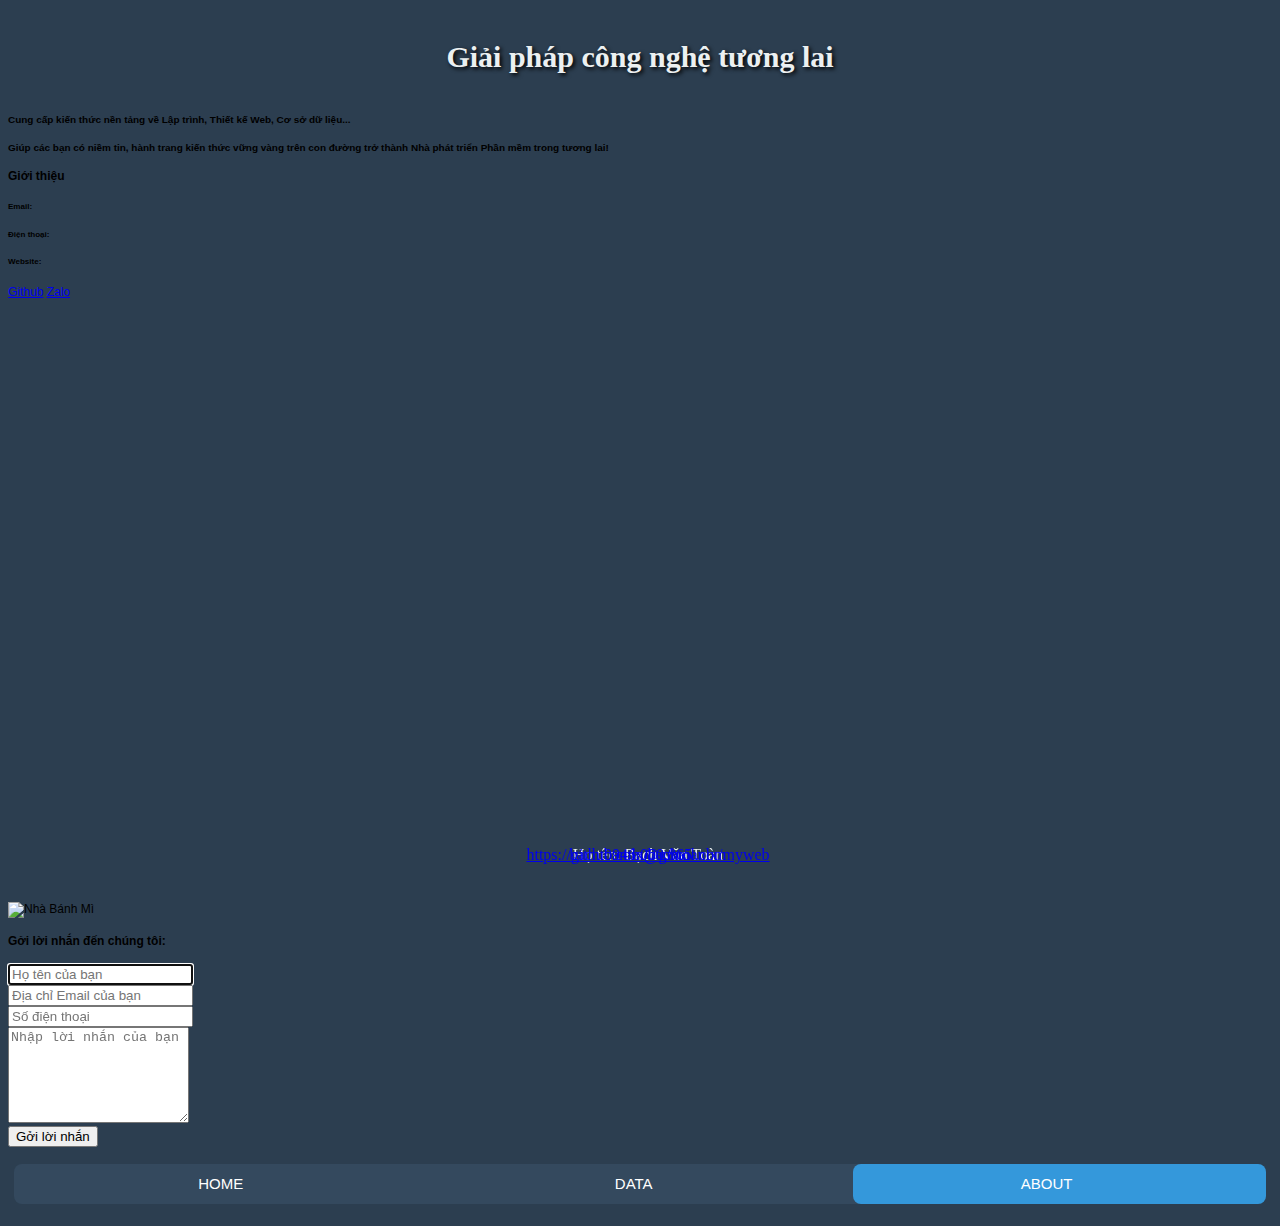
==== about.html @ 249a5a6c "Add files via upload" ====
<!DOCTYPE html>
<html lang="vi" data-textdirection="ltr">
    <head>
        <meta charset="utf-8">
        <meta http-equiv="X-UA-Compatible" content="IE=edge">
        <meta name="viewport" content="width=device-width,initial-scale=1.0">
        <meta name="csrf-token" content="kwmuQE68xBm6Fzkx8DqnMjbunWIjun6DezceYT68">

        <title>Liên hệ </title>                    
        <link rel="stylesheet" href="https://nentang.vn/app/css/bootstrap.css?id=c9acc4101727d689dd4b">
        <link rel="stylesheet" href="menu.css">        
<script>
let app = window.app || {};
</script>
        
<!-- BEGIN: Content-->
<div class="app-content content ">
    <div class="content-overlay"></div>
    <div class="header-navbar-shadow"></div> 
              <div class="content-body">                                 
                  <div id="contact-page" class="container">       

  <div class="row">
    <div class="col">
      <h1 class="text-center">Giải pháp công nghệ tương lai</h1>
      <h5 class="text-center">Cung cấp kiến thức nền tảng về Lập trình, Thiết kế Web, Cơ sở dữ liệu...</h5>
      <h5 class="text-center">Giúp các bạn có niềm tin, hành trang kiến thức vững vàng trên con đường trở thành Nhà phát triển Phần mềm trong tương lai!</h5>
    </div>
  </div>

  <div class="row">
    <div class="col col-12 col-sm-12 col-md-3 col-lg-3">
      <div class="card">
    <div class="card-header">
    <h4>Giới thiệu</h4>
    </div>

    <div class="card-body">
    <p>Họ tên: Bạch Văn Toàn</p>
    <div class="mt-1">
        <h6 class="mb-0">Email:</h6>
        <p>
            <a href="mailto:bachtoan.lx@gmail.com">bachtoan.lx@gmail.com</a><br />
        </p>
    </div>

    <div class="mt-1">
        <h6 class="mb-0">Điện thoại:</h6>
        <p>
            <a href="tel:0946000865">0946.000.865</a><br />
        </p>
    </div>
    <div class="mt-1">
        <h6 class="mb-0">Website:</h6>
        <p><a href="https://github.com/bachtoanlx/myweb">https://github.com/bachtoanlx/myweb</a></p>
    </div>
    <div class="mt-1"> 
        <a href="https://github.com/bachtoanlx" class="btn btn-sm btn-icon btn-primary p-25"><i class="feather icon-github"></i> Github</a>
        <a href="https://zalo.me/0946000865" class="btn btn-sm btn-icon btn-primary p-25"><i class="feather icon-zalo"></i> Zalo</a>
    </div>
    </div>
</div>

<iframe src="https://www.google.com/maps/embed?pb=!1m18!1m12!1m3!1d11102.003218111298!2d105.48061725918508!3d10.329807953325497!2m3!1f0!2f0!3f0!3m2!1i1024!2i768!4f13.1!3m3!1m2!1s0x310a7349424279e9%3A0x89fe651f8ec11012!2zTmjDoCBCw6FuaCBNw6w!5e0!3m2!1svi!2s!4v1714804647365!5m2!1svi!2s"
  width="100%" height="600" frameborder="0" style="border:0" allowfullscreen></iframe>    </div>
    <div class="col col-12 col-sm-12 col-md-9 col-lg-9">
      <div class="row">
        <div class="col">
          <div class="cover-container">
            <img class="img-fluid bg-cover rounded-0 w-100" src="https://github.com/bachtoanlx/myweb/assets/167489931/55866bf2-38a4-4b3d-9fef-c073133ccaa8" alt="Nhà Bánh Mì">         
          </div>
        </div>
      </div>

      <section class="multiple-validation">
        <div class="row">
          <div class="col-md-12">
            <div class="card">
              <div class="card-header">
                <h4 class="card-title">Gởi lời nhắn đến chúng tôi:</h4>
              </div>
              <div class="card-content">
                <div class="card-body">
                  <form class="form-horizontal" method="post" action="https://nentang.vn/app/lien-he/send" novalidate>
                    <input type="hidden" name="_token" value="kwmuQE68xBm6Fzkx8DqnMjbunWIjun6DezceYT68">
                    <div class="row">
                      <div class="col-sm-12">
                        <div class="form-group">
                          <div class="controls">
                            <input type="text" name="name" class="form-control" placeholder="Họ tên của bạn" required
                              data-validation-required-message="Vui lòng nhập Họ tên" autofocus="autofocus">
                          </div>
                        </div>
                      </div>
                      <div class="col-sm-6">
                        <div class="form-group">
                          <div class="controls">
                            <input type="email" name="email" class="form-control" placeholder="Địa chỉ Email của bạn" required
                              data-validation-required-message="Vui lòng nhập Địa chỉ Email">
                          </div>
                        </div>
                      </div>
                      <div class="col-sm-6">
                        <div class="form-group">
                          <div class="controls">
                            <input type="text" name="phone" class="form-control" placeholder="Số điện thoại" required
                              data-validation-required-message="Vui lòng để lại số điện thoại để chúng tôi tiện liên hệ">
                          </div>
                        </div>
                      </div>
                      <div class="col-sm-12">
                        <div class="form-group">
                          <div class="controls">
                            <textarea name="message" class="form-control" placeholder="Nhập lời nhắn của bạn" rows="6" required data-validation-required-message="Vui lòng nhập lời nhắn của bạn. Sau khi nhận được thông tin, chúng tôi sẽ liên hệ lại bạn trong thời gian sớm nhất."></textarea>
                          </div>
                        </div>
                      </div>
                    </div>
                    <button type="submit" class="btn btn-primary">Gởi lời nhắn </button>
                  </form>
                </div>
              </div>
            </div>
          </div>
        </div>
      </section>
    </div>
  </div>

  <div id="menu">
    <!-- Nội dung của phần bạn muốn áp dụng CSS --> 
    <!-- thanh menu -->
       <nav>
        <a href="https://bachtoanlx.github.io/myweb/index.html">Home</a>
        <a href="https://bachtoanlx.github.io/myweb/datatable.html">Data</a>
        <a href="https://bachtoanlx.github.io/myweb/about.html">About</a>
        <div class="animation start-About"></div>
    </nav> 
    </div> 
    <br> 

</div>
</div>
</div>
</div> 
        <!-- End: Content-->
</body>
</html>
---- menu.css ----
nav {
	margin: 17px auto 0;
	position: relative;
	width: 99%;
	height: 40px;
	background-color: #34495e;
	border-radius: 8px;
	font-size: 0;
}
nav a {
	line-height: 40px;
	height: 100%;
	font-size: 15px;
	display: inline-block;
	position: relative;
	z-index: 1;
	text-decoration: none;
	text-transform: uppercase;
	text-align: center;
	color: white;
	cursor: pointer;
}
nav .animation {
	position: absolute;
	height: 100%;
	top: 0;
	z-index: 0;
	transition: all .5s ease 0s;
	border-radius: 8px;
}
a:nth-child(1) {
	width: 33%;
}
a:nth-child(2) {
	width: 33%;
}
a:nth-child(3) {
	width: 33%;
}

nav .start-home, a:nth-child(1):hover~.animation {
	width: 33%;
	left: 0%;
	background-color: #1abc9c;
}
nav .start-Data, a:nth-child(2):hover~.animation {
	width: 33%;
	left: 33%;
	background-color: #e74c3c;
}
nav .start-About, a:nth-child(3):hover~.animation {
	width: 33%;
	left: 67%;
	background-color: #3498db;
}


body {
	font-size: 12px;
	font-family: sans-serif;
	background: #2c3e50;
}
h1 {
	text-align: center;
	margin: 40px 0 40px;
	text-align: center;
	font-size: 30px;
	color: #ecf0f1;
	text-shadow: 2px 2px 4px #000000;
	font-family: 'Cherry Swash', cursive;
}

p {
    position: absolute;
    bottom: 20px;
    width: 100%;
    text-align: center;
    color: #ecf0f1;
    font-family: 'Cherry Swash',cursive;
    font-size: 16px;
}

span {
    color: #2BD6B4;
}
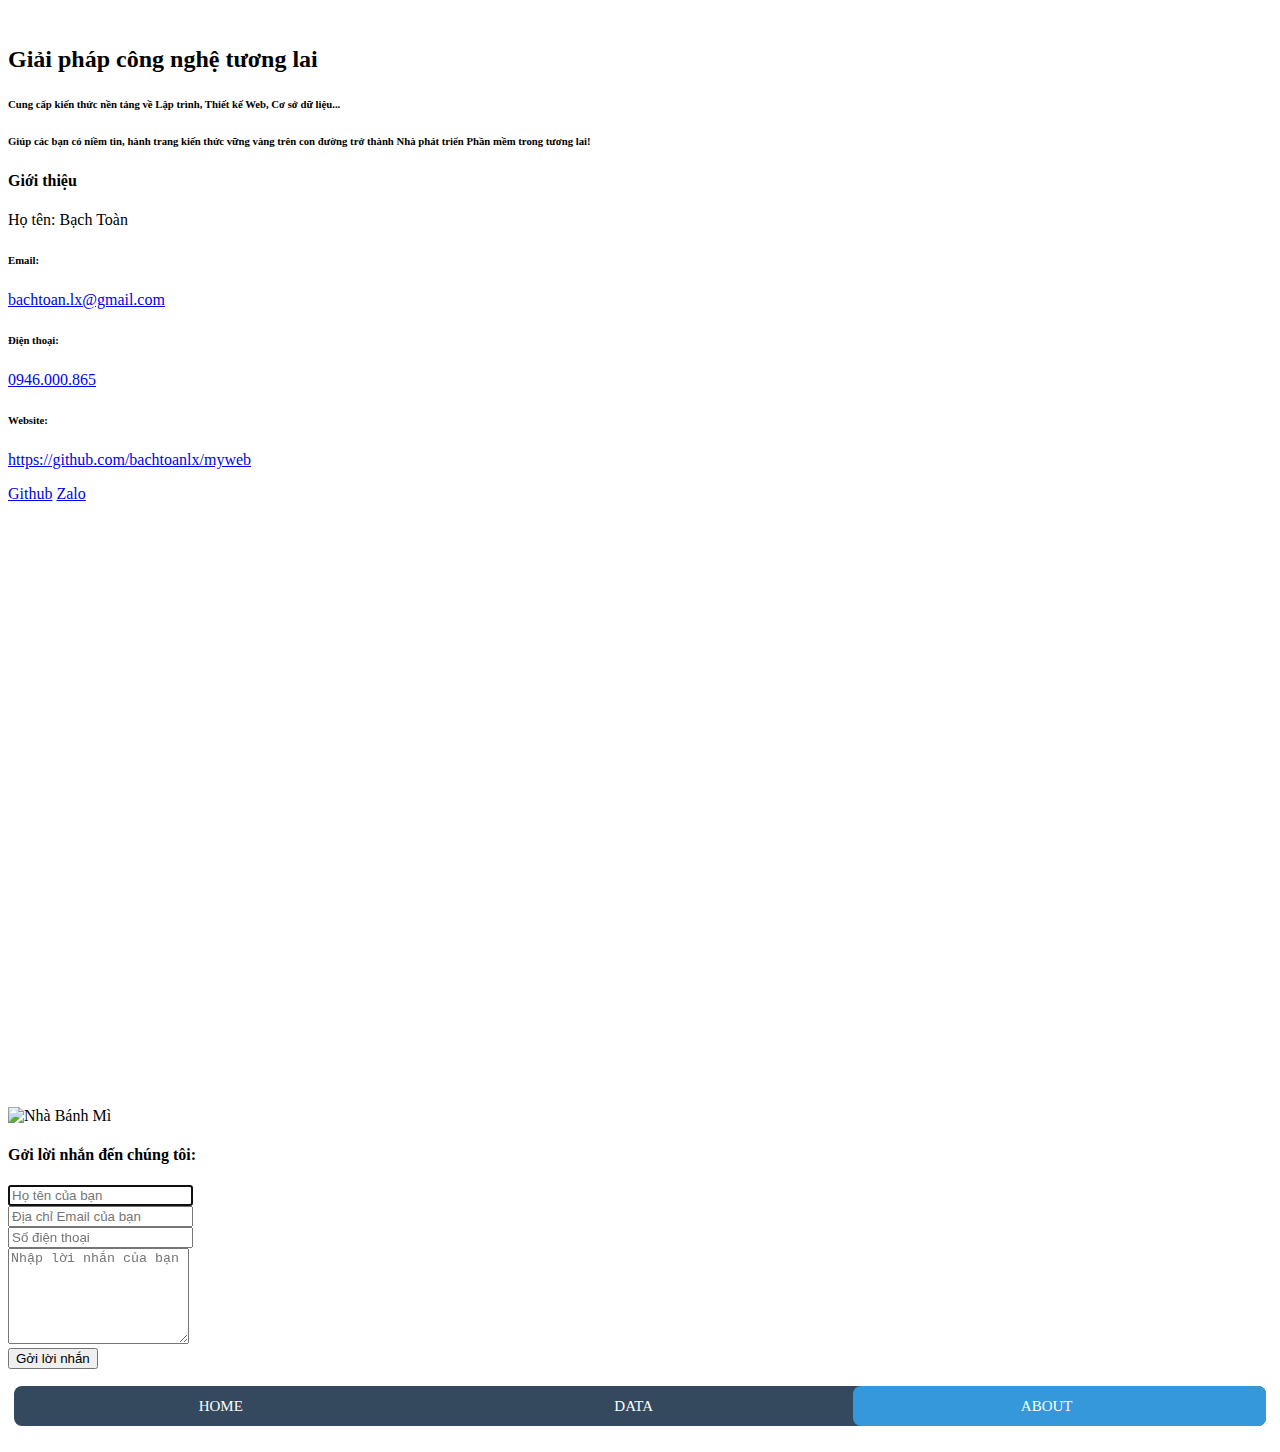
==== commit e67db706: "Update about.html" ====
--- a/about.html
+++ b/about.html
@@ -5,16 +5,23 @@
         <meta charset="utf-8">
         <meta http-equiv="X-UA-Compatible" content="IE=edge">
         <meta name="viewport" content="width=device-width,initial-scale=1.0">
-        <meta name="csrf-token" content="kwmuQE68xBm6Fzkx8DqnMjbunWIjun6DezceYT68">
+
 
         <title>Liên hệ </title>                    
         <link rel="stylesheet" href="https://nentang.vn/app/css/bootstrap.css?id=c9acc4101727d689dd4b">
-        <link rel="stylesheet" href="menu.css">        
+        <link rel="stylesheet" href="menu.css"> 
+
 <script>
 let app = window.app || {};
 </script>
         
 <!-- BEGIN: Content-->
+<div class="container mt-1" style="margin-bottom: 5px;"> <!-- Container Bootstrap -->
+    <div class="row justify-content-center"> <!-- Row Bootstrap: căn giữa nội dung -->
+        <div class="col-md-12"> <!-- Cột Bootstrap: chiều rộng 100% trên màn hình lớn -->
+            <div class="card shadow"> <!-- Thẻ card để bao bọc nội dung -->  
+
+
 <div class="app-content content ">
     <div class="content-overlay"></div>
     <div class="header-navbar-shadow"></div> 
@@ -23,9 +30,10 @@
 
   <div class="row">
     <div class="col">
-      <h1 class="text-center">Giải pháp công nghệ tương lai</h1>
-      <h5 class="text-center">Cung cấp kiến thức nền tảng về Lập trình, Thiết kế Web, Cơ sở dữ liệu...</h5>
-      <h5 class="text-center">Giúp các bạn có niềm tin, hành trang kiến thức vững vàng trên con đường trở thành Nhà phát triển Phần mềm trong tương lai!</h5>
+        <br>
+      <h2 class="text-center">Giải pháp công nghệ tương lai</h2>
+      <h6 class="text-center">Cung cấp kiến thức nền tảng về Lập trình, Thiết kế Web, Cơ sở dữ liệu...</h6>
+      <h6 class="text-center">Giúp các bạn có niềm tin, hành trang kiến thức vững vàng trên con đường trở thành Nhà phát triển Phần mềm trong tương lai!</h6>
     </div>
   </div>
 
@@ -37,7 +45,7 @@
     </div>
 
     <div class="card-body">
-    <p>Họ tên: Bạch Văn Toàn</p>
+    <p>Họ tên: Bạch Toàn</p>
     <div class="mt-1">
         <h6 class="mb-0">Email:</h6>
         <p>
@@ -144,6 +152,11 @@
 </div>
 </div>
 </div> 
+
+</div>
+</div>
+</div>
+</div> 
         <!-- End: Content-->
 </body>
 </html>
--- a/menu.css
+++ b/menu.css
@@ -1,3 +1,4 @@
+#menu {
 nav {
 	margin: 17px auto 0;
 	position: relative;
@@ -83,3 +84,4 @@
 span {
     color: #2BD6B4;
 }
+}
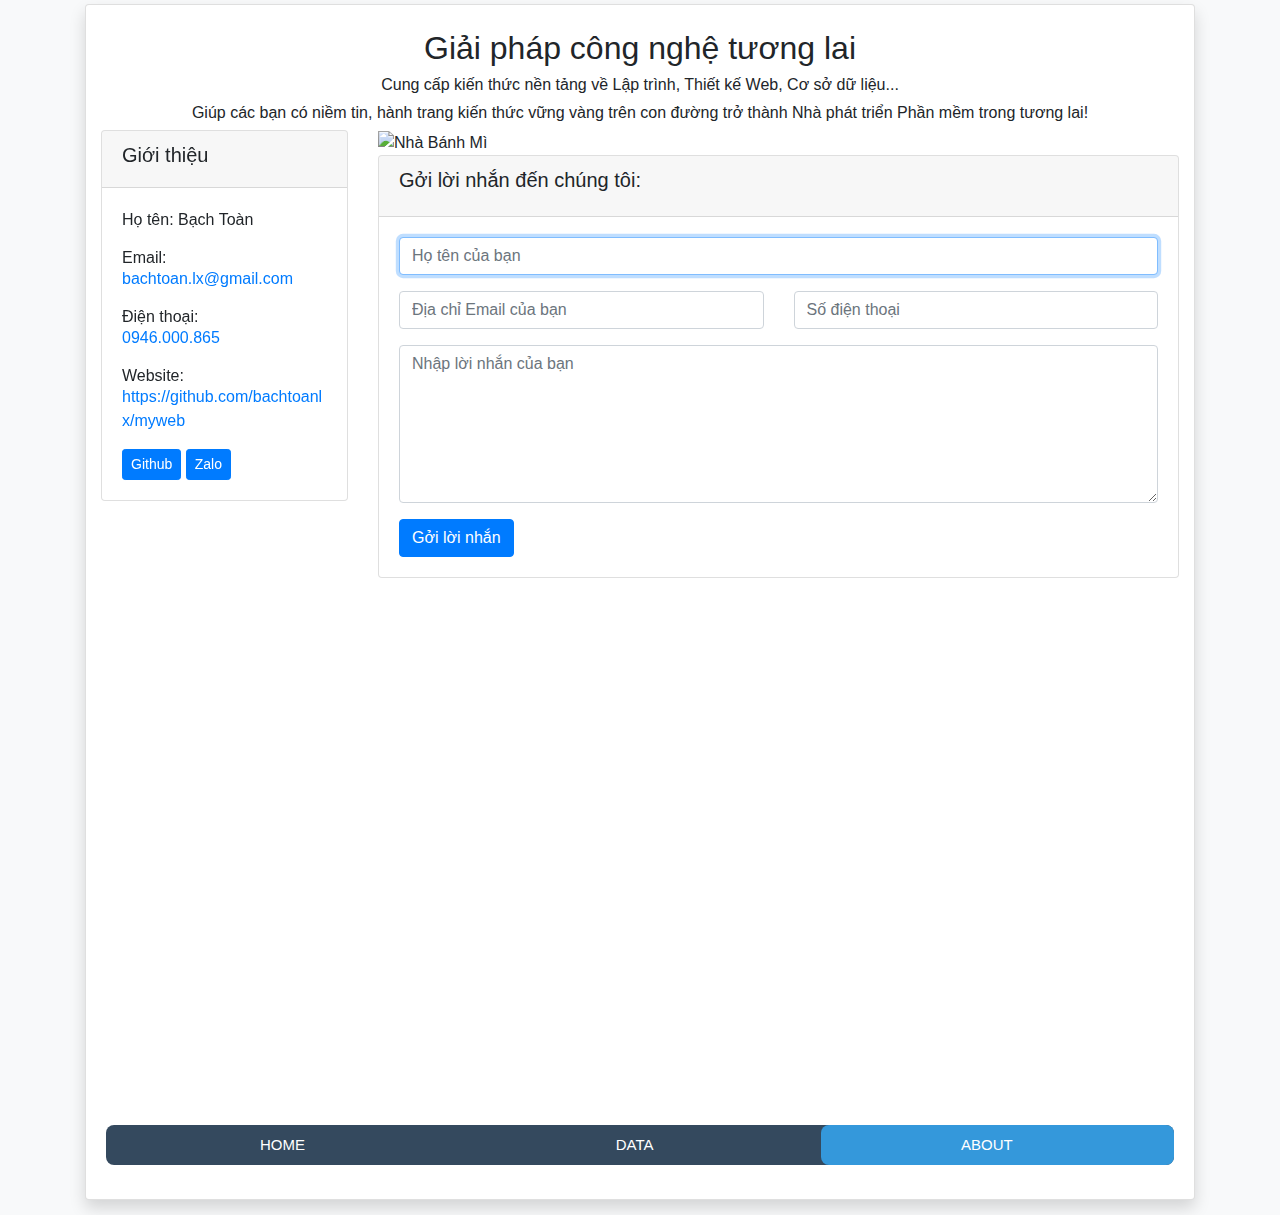
==== commit 3ef790d9: "Update about.html" ====
--- a/about.html
+++ b/about.html
@@ -9,7 +9,35 @@
 
         <title>Liên hệ </title>                    
         <link rel="stylesheet" href="https://nentang.vn/app/css/bootstrap.css?id=c9acc4101727d689dd4b">
-        <link rel="stylesheet" href="menu.css"> 
+        <link rel="stylesheet" href="menu.css">
+        <!-- Nhúng CSS của Bootstrap -->
+        <link href="https://stackpath.bootstrapcdn.com/bootstrap/4.5.2/css/bootstrap.min.css" rel="stylesheet">
+
+    <style>
+            /* Thêm CSS tùy chỉnh tại đây nếu cần */
+            body {
+            min-height: 100vh; /* Đảm bảo chiều cao của body ít nhất là 100% chiều cao của viewport */
+			margin: 0;
+			padding: 0;
+			background-color: #f8f9fa; /* Màu nền của trang */
+			display: flex;
+			justify-content: center; /* Căn giữa nội dung theo chiều ngang */
+			align-items: center; /* Căn giữa nội dung theo chiều dọc */
+        }
+        
+        /* Điều chỉnh khoảng cách dưới cùng của container */
+        .container {
+            padding-bottom: 10px; /* Điều chỉnh khoảng cách dưới cùng của container */
+        }
+
+        /* Định dạng bảng để hiển thị tốt trên thiết bị di động */
+        @media (max-width: 576px) {
+        table {
+            font-size: 14px; /* Giảm kích thước font chữ trên thiết bị nhỏ */
+            }
+        }
+
+    </style>
 
 <script>
 let app = window.app || {};
@@ -41,7 +69,7 @@
     <div class="col col-12 col-sm-12 col-md-3 col-lg-3">
       <div class="card">
     <div class="card-header">
-    <h4>Giới thiệu</h4>
+    <h5>Giới thiệu</h5>
     </div>
 
     <div class="card-body">
@@ -86,7 +114,7 @@
           <div class="col-md-12">
             <div class="card">
               <div class="card-header">
-                <h4 class="card-title">Gởi lời nhắn đến chúng tôi:</h4>
+                <h5 class="card-title">Gởi lời nhắn đến chúng tôi:</h5>
               </div>
               <div class="card-content">
                 <div class="card-body">
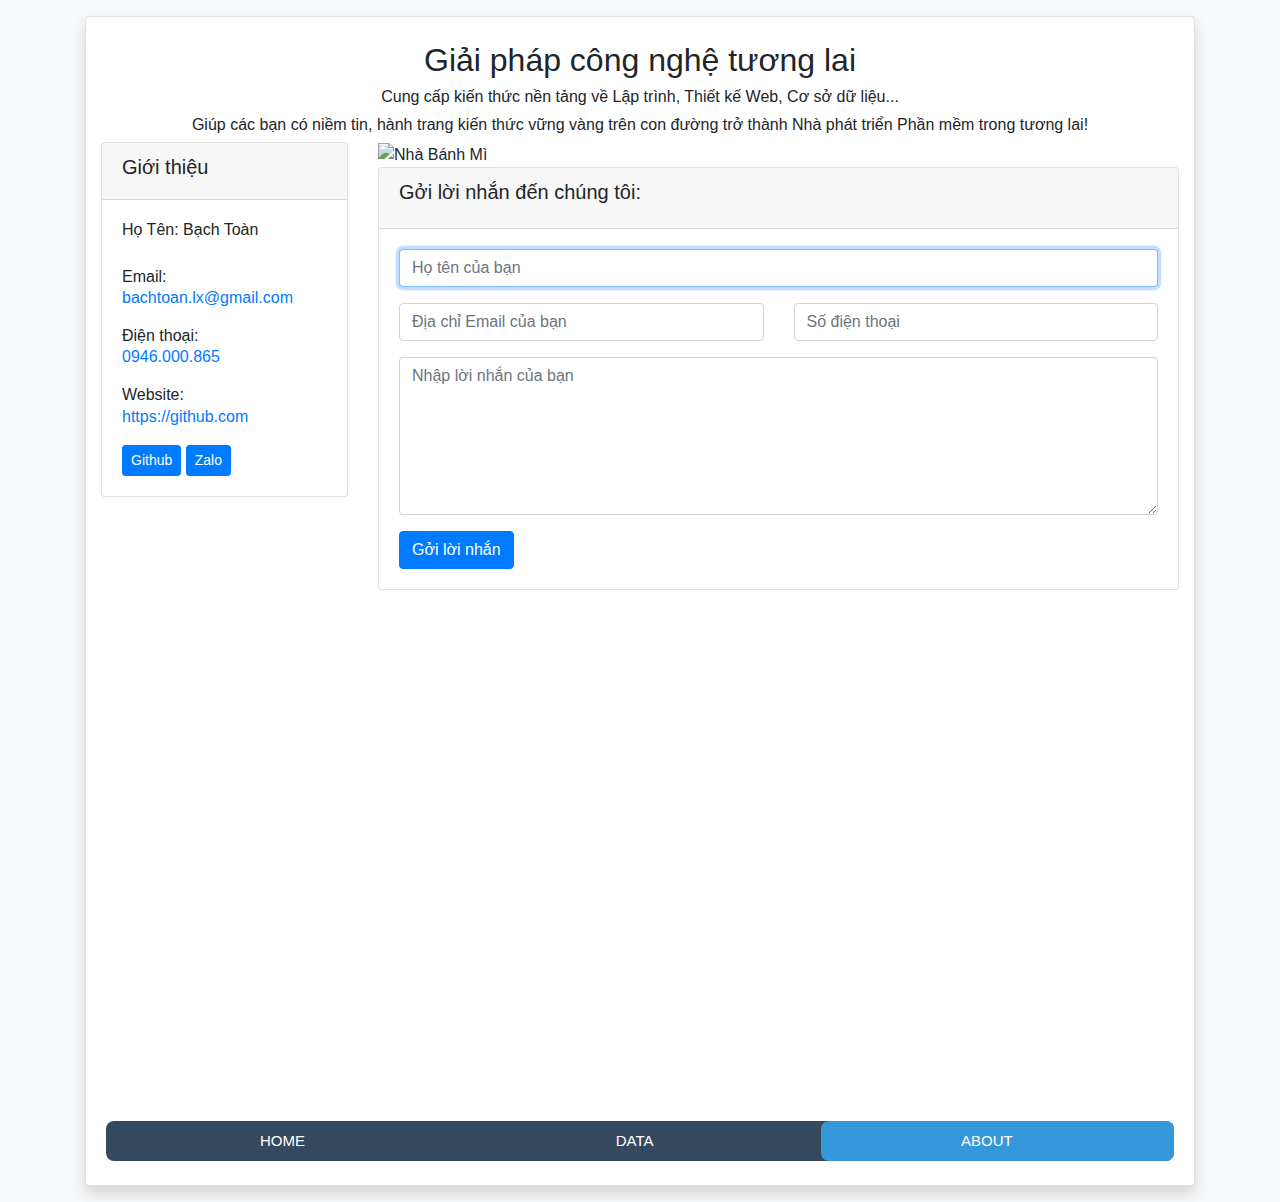
==== commit b7981f77: "Update about.html" ====
--- a/about.html
+++ b/about.html
@@ -1,113 +1,91 @@
 
 <!DOCTYPE html>
-<html lang="vi" data-textdirection="ltr">
-    <head>
-        <meta charset="utf-8">
-        <meta http-equiv="X-UA-Compatible" content="IE=edge">
-        <meta name="viewport" content="width=device-width,initial-scale=1.0">
-
-
+<html lang="vn">
+<head>
+    <meta charset="UTF-8">
+    <meta name="viewport" content="width=device-width, initial-scale=1.0">
         <title>Liên hệ </title>                    
-        <link rel="stylesheet" href="https://nentang.vn/app/css/bootstrap.css?id=c9acc4101727d689dd4b">
         <link rel="stylesheet" href="menu.css">
         <!-- Nhúng CSS của Bootstrap -->
         <link href="https://stackpath.bootstrapcdn.com/bootstrap/4.5.2/css/bootstrap.min.css" rel="stylesheet">
 
     <style>
-            /* Thêm CSS tùy chỉnh tại đây nếu cần */
-            body {
-            min-height: 100vh; /* Đảm bảo chiều cao của body ít nhất là 100% chiều cao của viewport */
-			margin: 0;
-			padding: 0;
-			background-color: #f8f9fa; /* Màu nền của trang */
-			display: flex;
-			justify-content: center; /* Căn giữa nội dung theo chiều ngang */
-			align-items: center; /* Căn giữa nội dung theo chiều dọc */
-        }
-        
-        /* Điều chỉnh khoảng cách dưới cùng của container */
-        .container {
-            padding-bottom: 10px; /* Điều chỉnh khoảng cách dưới cùng của container */
-        }
-
-        /* Định dạng bảng để hiển thị tốt trên thiết bị di động */
-        @media (max-width: 576px) {
-        table {
-            font-size: 14px; /* Giảm kích thước font chữ trên thiết bị nhỏ */
-            }
-        }
+    /* Thêm CSS tùy chỉnh tại đây nếu cần */
+    body {
+      min-height: 100vh; /* Đảm bảo chiều cao của body ít nhất là 100% chiều cao của viewport */
+      margin: 0;
+      padding: 0;
+      background-color: #f8f9fa; /* Màu nền của trang */
+      display: flex;
+      justify-content: center; /* Căn giữa nội dung theo chiều ngang */
+      align-items: center; /* Căn giữa nội dung theo chiều dọc */
+    }
+      
 
     </style>
 
 <script>
 let app = window.app || {};
 </script>
-        
+
+<body>
 <!-- BEGIN: Content-->
-<div class="container mt-1" style="margin-bottom: 5px;"> <!-- Container Bootstrap -->
-    <div class="row justify-content-center"> <!-- Row Bootstrap: căn giữa nội dung -->
-        <div class="col-md-12"> <!-- Cột Bootstrap: chiều rộng 100% trên màn hình lớn -->
-            <div class="card shadow"> <!-- Thẻ card để bao bọc nội dung -->  
+<div class="container mt-3 mb-3"> <!-- Container Bootstrap -->  
+  <div class="card shadow"> <!-- Thẻ card để bao bọc nội dung -->  
+    <div class="app-content content ">
+      <div class="content-overlay"></div>
+      <div class="header-navbar-shadow"></div> 
+                <div class="content-body">                                 
+                    <div id="contact-page" class="container">  
+                      
+                      <div class="row">
+                        <div class="col"> <br>
+                          <h2 class="text-center">Giải pháp công nghệ tương lai</h2>
+                          <h6 class="text-center">Cung cấp kiến thức nền tảng về Lập trình, Thiết kế Web, Cơ sở dữ liệu...</h6>
+                          <h6 class="text-center">Giúp các bạn có niềm tin, hành trang kiến thức vững vàng trên con đường trở thành Nhà phát triển Phần mềm trong tương lai!</h6>
+                        </div>
+                      </div>
 
-
-<div class="app-content content ">
-    <div class="content-overlay"></div>
-    <div class="header-navbar-shadow"></div> 
-              <div class="content-body">                                 
-                  <div id="contact-page" class="container">       
-
-  <div class="row">
-    <div class="col">
-        <br>
-      <h2 class="text-center">Giải pháp công nghệ tương lai</h2>
-      <h6 class="text-center">Cung cấp kiến thức nền tảng về Lập trình, Thiết kế Web, Cơ sở dữ liệu...</h6>
-      <h6 class="text-center">Giúp các bạn có niềm tin, hành trang kiến thức vững vàng trên con đường trở thành Nhà phát triển Phần mềm trong tương lai!</h6>
-    </div>
-  </div>
-
-  <div class="row">
-    <div class="col col-12 col-sm-12 col-md-3 col-lg-3">
-      <div class="card">
-    <div class="card-header">
-    <h5>Giới thiệu</h5>
-    </div>
-
-    <div class="card-body">
-    <p>Họ tên: Bạch Toàn</p>
-    <div class="mt-1">
-        <h6 class="mb-0">Email:</h6>
-        <p>
-            <a href="mailto:bachtoan.lx@gmail.com">bachtoan.lx@gmail.com</a><br />
-        </p>
-    </div>
-
-    <div class="mt-1">
-        <h6 class="mb-0">Điện thoại:</h6>
-        <p>
-            <a href="tel:0946000865">0946.000.865</a><br />
-        </p>
-    </div>
-    <div class="mt-1">
-        <h6 class="mb-0">Website:</h6>
-        <p><a href="https://github.com/bachtoanlx/myweb">https://github.com/bachtoanlx/myweb</a></p>
-    </div>
-    <div class="mt-1"> 
-        <a href="https://github.com/bachtoanlx" class="btn btn-sm btn-icon btn-primary p-25"><i class="feather icon-github"></i> Github</a>
-        <a href="https://zalo.me/0946000865" class="btn btn-sm btn-icon btn-primary p-25"><i class="feather icon-zalo"></i> Zalo</a>
-    </div>
-    </div>
-</div>
-
-<iframe src="https://www.google.com/maps/embed?pb=!1m18!1m12!1m3!1d11102.003218111298!2d105.48061725918508!3d10.329807953325497!2m3!1f0!2f0!3f0!3m2!1i1024!2i768!4f13.1!3m3!1m2!1s0x310a7349424279e9%3A0x89fe651f8ec11012!2zTmjDoCBCw6FuaCBNw6w!5e0!3m2!1svi!2s!4v1714804647365!5m2!1svi!2s"
-  width="100%" height="600" frameborder="0" style="border:0" allowfullscreen></iframe>    </div>
-    <div class="col col-12 col-sm-12 col-md-9 col-lg-9">
-      <div class="row">
-        <div class="col">
-          <div class="cover-container">
-            <img class="img-fluid bg-cover rounded-0 w-100" src="https://github.com/bachtoanlx/myweb/assets/167489931/55866bf2-38a4-4b3d-9fef-c073133ccaa8" alt="Nhà Bánh Mì">         
-          </div>
-        </div>
-      </div>
+                      <div class="row">
+                        <div class="col col-12 col-sm-12 col-md-3 col-lg-3">
+                          <div class="card">
+                            <div class="card-header">
+                              <h5>Giới thiệu</h5>
+                            </div>     
+                        <div class="card-body">
+                          <h6 class="mb-0">Họ Tên: Bạch Toàn</h6><br>
+                          <div class="mt-1">
+                              <h6 class="mb-0">Email:</h6>
+                              <p>
+                                  <a href="mailto:bachtoan.lx@gmail.com">bachtoan.lx@gmail.com</a><br />
+                              </p>
+                          </div>
+                          <div class="mt-1">
+                            <h6 class="mb-0">Điện thoại:</h6>
+                            <p>
+                                <a href="tel:0946000865">0946.000.865</a><br />
+                            </p>
+                          </div>  
+                          <div class="mt-1">
+                            <h6 class="mb-0">Website:</h6>
+                            <p><a href="https://github.com">https://github.com</a></p>
+                           </div>
+                          <div class="mt-1"> 
+                            <a href="https://github.com" class="btn btn-sm btn-icon btn-primary p-25"><i class="feather icon-github"></i> Github</a>
+                            <a href="https://zalo.me/0946000865" class="btn btn-sm btn-icon btn-primary p-25"><i class="feather icon-zalo"></i> Zalo</a>
+                          </div>
+                      </div>
+                  </div>
+                  <iframe src="https://www.google.com/maps/embed?pb=!1m18!1m12!1m3!1d11102.003218111298!2d105.48061725918508!3d10.329807953325497!2m3!1f0!2f0!3f0!3m2!1i1024!2i768!4f13.1!3m3!1m2!1s0x310a7349424279e9%3A0x89fe651f8ec11012!2zTmjDoCBCw6FuaCBNw6w!5e0!3m2!1svi!2s!4v1714804647365!5m2!1svi!2s"
+                  width="100%" height="600" frameborder="0" style="border:0" allowfullscreen></iframe>    </div>
+                    <div class="col col-12 col-sm-12 col-md-9 col-lg-9">
+                      <div class="row">
+                        <div class="col">
+                          <div class="cover-container">
+                            <img class="img-fluid bg-cover rounded-0 w-100" src="https://github.com/bachtoanlx/myweb/assets/167489931/55866bf2-38a4-4b3d-9fef-c073133ccaa8" alt="Nhà Bánh Mì">         
+                          </div>
+                        </div>
+                      </div> 
 
       <section class="multiple-validation">
         <div class="row">
@@ -185,6 +163,6 @@
 </div>
 </div>
 </div> 
-        <!-- End: Content-->
+
 </body>
 </html>
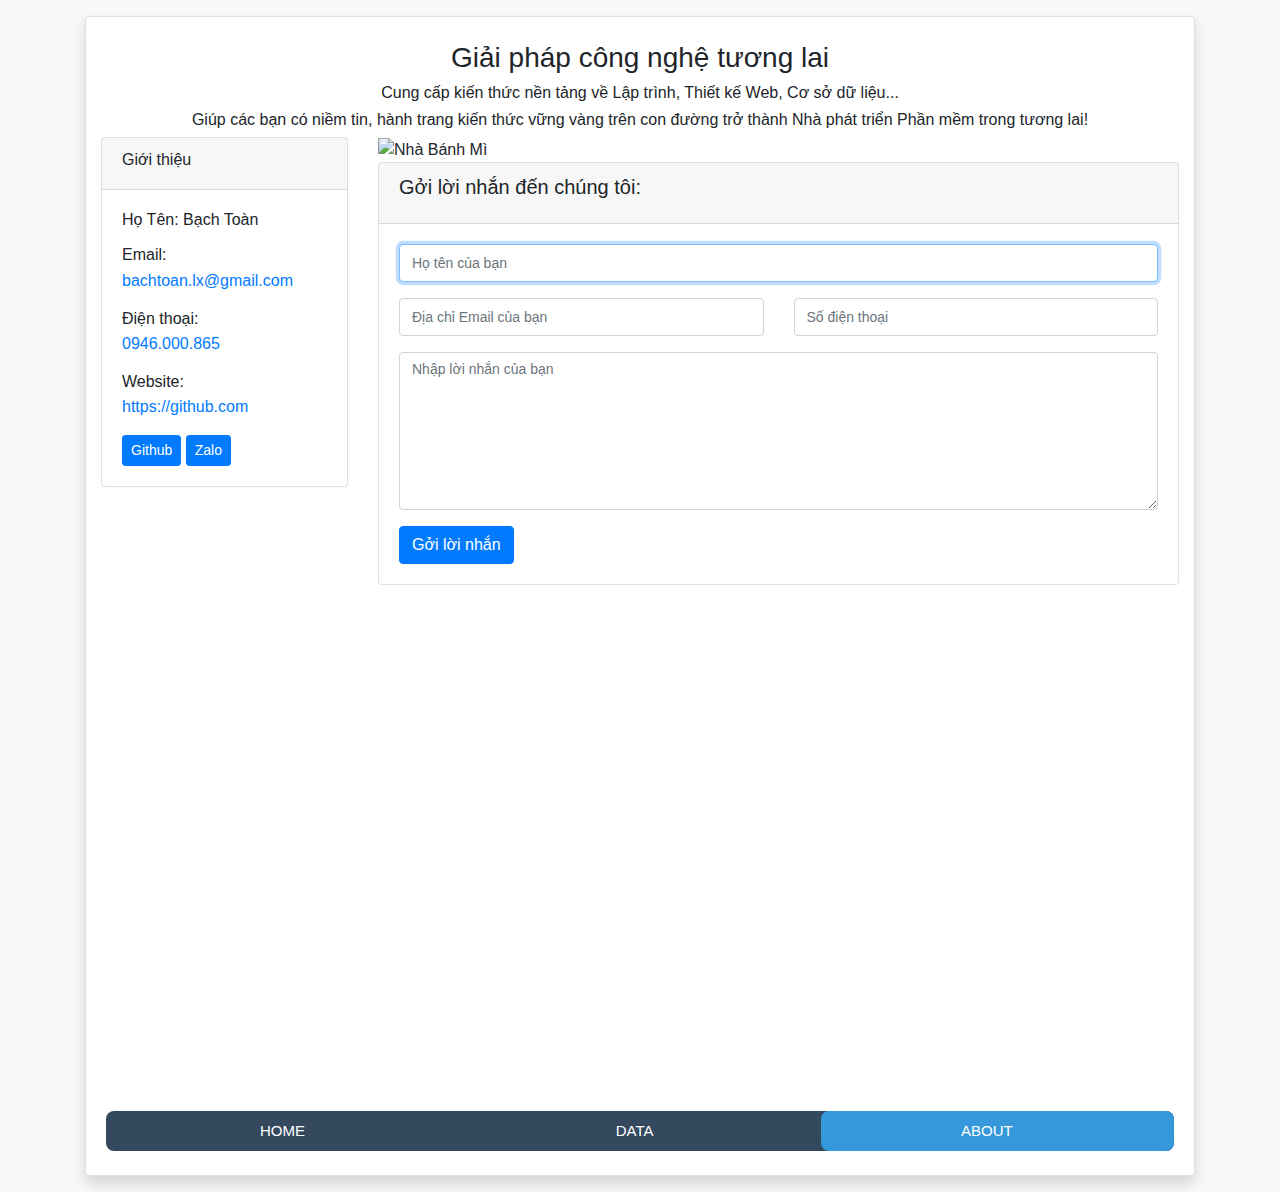
==== commit 64b53dfb: "Update about.html" ====
--- a/about.html
+++ b/about.html
@@ -1,168 +1,166 @@
-
 <!DOCTYPE html>
 <html lang="vn">
 <head>
     <meta charset="UTF-8">
     <meta name="viewport" content="width=device-width, initial-scale=1.0">
-        <title>Liên hệ </title>                    
-        <link rel="stylesheet" href="menu.css">
-        <!-- Nhúng CSS của Bootstrap -->
-        <link href="https://stackpath.bootstrapcdn.com/bootstrap/4.5.2/css/bootstrap.min.css" rel="stylesheet">
+    <title>Liên hệ</title>
+    <link rel="stylesheet" href="menu.css">
+    <!-- Nhúng CSS của Bootstrap -->
+    <link href="https://stackpath.bootstrapcdn.com/bootstrap/4.5.2/css/bootstrap.min.css" rel="stylesheet">
 
     <style>
-    /* Thêm CSS tùy chỉnh tại đây nếu cần */
-    body {
-      min-height: 100vh; /* Đảm bảo chiều cao của body ít nhất là 100% chiều cao của viewport */
-      margin: 0;
-      padding: 0;
-      background-color: #f8f9fa; /* Màu nền của trang */
-      display: flex;
-      justify-content: center; /* Căn giữa nội dung theo chiều ngang */
-      align-items: center; /* Căn giữa nội dung theo chiều dọc */
-    }
-      
-
+        /* Thiết lập font-size cho toàn bộ trang */
+        body {
+            min-height: 100vh;
+            margin: 0;
+            padding: 0;
+            background-color: #f8f9fa;
+            display: flex;
+            justify-content: center;
+            align-items: center;
+            font-size: 16px; /* Đặt kích thước font chữ mong muốn */
+        }
+        /* Định dạng placeholder */
+		    ::placeholder {
+        font-size: 14px; /* Cỡ chữ của placeholder */
+        }
     </style>
 
-<script>
-let app = window.app || {};
-</script>
+</head>
+<body>
 
-<body>
 <!-- BEGIN: Content-->
-<div class="container mt-3 mb-3"> <!-- Container Bootstrap -->  
-  <div class="card shadow"> <!-- Thẻ card để bao bọc nội dung -->  
-    <div class="app-content content ">
-      <div class="content-overlay"></div>
-      <div class="header-navbar-shadow"></div> 
-                <div class="content-body">                                 
-                    <div id="contact-page" class="container">  
-                      
-                      <div class="row">
-                        <div class="col"> <br>
-                          <h2 class="text-center">Giải pháp công nghệ tương lai</h2>
-                          <h6 class="text-center">Cung cấp kiến thức nền tảng về Lập trình, Thiết kế Web, Cơ sở dữ liệu...</h6>
-                          <h6 class="text-center">Giúp các bạn có niềm tin, hành trang kiến thức vững vàng trên con đường trở thành Nhà phát triển Phần mềm trong tương lai!</h6>
+<div class="container mt-3 mb-3">
+    <!-- Container Bootstrap -->
+    <div class="card shadow">
+        <!-- Thẻ card để bao bọc nội dung -->
+        <div class="app-content content">
+            <div class="content-overlay"></div>
+            <div class="header-navbar-shadow"></div>
+            <div class="content-body">
+                <div id="contact-page" class="container">
+                    <div class="row">
+                        <div class="col">
+                            <br>
+                            <h3 class="text-center">Giải pháp công nghệ tương lai</h3>
+                            <h6 class="text-center">Cung cấp kiến thức nền tảng về Lập trình, Thiết kế Web, Cơ sở dữ liệu...</h6>
+                            <h6 class="text-center">Giúp các bạn có niềm tin, hành trang kiến thức vững vàng trên con đường trở thành Nhà phát triển Phần mềm trong tương lai!</h6>
                         </div>
-                      </div>
+                    </div>
 
-                      <div class="row">
+                    <div class="row">
                         <div class="col col-12 col-sm-12 col-md-3 col-lg-3">
-                          <div class="card">
-                            <div class="card-header">
-                              <h5>Giới thiệu</h5>
-                            </div>     
-                        <div class="card-body">
-                          <h6 class="mb-0">Họ Tên: Bạch Toàn</h6><br>
-                          <div class="mt-1">
-                              <h6 class="mb-0">Email:</h6>
-                              <p>
-                                  <a href="mailto:bachtoan.lx@gmail.com">bachtoan.lx@gmail.com</a><br />
-                              </p>
-                          </div>
-                          <div class="mt-1">
-                            <h6 class="mb-0">Điện thoại:</h6>
-                            <p>
-                                <a href="tel:0946000865">0946.000.865</a><br />
-                            </p>
-                          </div>  
-                          <div class="mt-1">
-                            <h6 class="mb-0">Website:</h6>
-                            <p><a href="https://github.com">https://github.com</a></p>
-                           </div>
-                          <div class="mt-1"> 
-                            <a href="https://github.com" class="btn btn-sm btn-icon btn-primary p-25"><i class="feather icon-github"></i> Github</a>
-                            <a href="https://zalo.me/0946000865" class="btn btn-sm btn-icon btn-primary p-25"><i class="feather icon-zalo"></i> Zalo</a>
-                          </div>
-                      </div>
+                            <div class="card">
+                                <div class="card-header">
+                                    <h6>Giới thiệu</h6>
+                                </div>
+                                <div class="card-body">
+                                    <h6 class="mb-3">Họ Tên: Bạch Toàn</h6>
+                                    <div class="mt-0">
+                                        <h6 class="mb-1">Email:</h6>
+                                        <p>
+                                            <a href="mailto:bachtoan.lx@gmail.com">bachtoan.lx@gmail.com</a><br />
+                                        </p>
+                                    </div>
+                                    <div class="mt-0">
+                                        <h6 class="mb-1">Điện thoại:</h6>
+                                        <p>
+                                            <a href="tel:0946000865">0946.000.865</a><br />
+                                        </p>
+                                    </div>
+                                    <div class="mt-0">
+                                        <h6 class="mb-1">Website:</h6>
+                                        <p><a href="https://github.com">https://github.com</a></p>
+                                    </div>
+                                    <div class="mt-0">
+                                        <a href="https://github.com" class="btn btn-sm btn-icon btn-primary p-25"><i class="feather icon-github"></i> Github</a>
+                                        <a href="https://zalo.me/0946000865" class="btn btn-sm btn-icon btn-primary p-25"><i class="feather icon-zalo"></i> Zalo</a>
+                                    </div>
+                                </div>
+                            </div>
+                            <iframe src="https://www.google.com/maps/embed?pb=!1m18!1m12!1m3!1d11102.003218111298!2d105.48061725918508!3d10.329807953325497!2m3!1f0!2f0!3f0!3m2!1i1024!2i768!4f13.1!3m3!1m2!1s0x310a7349424279e9%3A0x89fe651f8ec11012!2zTmjDoCBCw6FuaCBNw6w!5e0!3m2!1svi!2s!4v1714804647365!5m2!1svi!2s"
+                                    width="100%" height="600" frameborder="0" style="border:0" allowfullscreen></iframe>
+                        </div>
+                        <div class="col col-12 col-sm-12 col-md-9 col-lg-9">
+                            <div class="row">
+                                <div class="col">
+                                    <div class="cover-container">
+                                        <img class="img-fluid bg-cover rounded-0 w-100" src="https://github.com/bachtoanlx/myweb/assets/167489931/55866bf2-38a4-4b3d-9fef-c073133ccaa8" alt="Nhà Bánh Mì">
+                                    </div>
+                                </div>
+                            </div>
+
+                            <section class="multiple-validation">
+                                <div class="row">
+                                    <div class="col-md-12">
+                                        <div class="card">
+                                            <div class="card-header">
+                                                <h5 class="card-title">Gởi lời nhắn đến chúng tôi:</h5>
+                                            </div>
+                                            <div class="card-content">
+                                                <div class="card-body">
+                                                    <form class="form-horizontal" method="post" action="https://" novalidate>
+                                                        <input type="hidden" name="_token" value="xyz">
+                                                        <div class="row">
+                                                            <div class="col-sm-12">
+                                                                <div class="form-group">
+                                                                    <div class="controls">
+                                                                        <input type="text" name="name" class="form-control" placeholder="Họ tên của bạn" required
+                                                                               data-validation-required-message="Vui lòng nhập Họ tên" autofocus="autofocus">
+                                                                    </div>
+                                                                </div>
+                                                            </div>
+                                                            <div class="col-sm-6">
+                                                                <div class="form-group">
+                                                                    <div class="controls">
+                                                                        <input type="email" name="email" class="form-control" placeholder="Địa chỉ Email của bạn" required
+                                                                               data-validation-required-message="Vui lòng nhập Địa chỉ Email">
+                                                                    </div>
+                                                                </div>
+                                                            </div>
+                                                            <div class="col-sm-6">
+                                                                <div class="form-group">
+                                                                    <div class="controls">
+                                                                        <input type="text" name="phone" class="form-control" placeholder="Số điện thoại" required
+                                                                               data-validation-required-message="Vui lòng để lại số điện thoại để chúng tôi tiện liên hệ">
+                                                                    </div>
+                                                                </div>
+                                                            </div>
+                                                            <div class="col-sm-12">
+                                                                <div class="form-group">
+                                                                    <div class="controls">
+                                                                        <textarea name="message" class="form-control" placeholder="Nhập lời nhắn của bạn" rows="6" required
+                                                                                  data-validation-required-message="Vui lòng nhập lời nhắn của bạn. Sau khi nhận được thông tin, chúng tôi sẽ liên hệ lại bạn trong thời gian sớm nhất."></textarea>
+                                                                    </div>
+                                                                </div>
+                                                            </div>
+                                                        </div>
+                                                        <button type="submit" class="btn btn-primary">Gởi lời nhắn</button>
+                                                    </form>
+                                                </div>
+                                            </div>
+                                        </div>
+                                    </div>
+                                </div>
+                            </section>
+                        </div>
+                    </div>
+                    <div id="menu">
+                      <!-- Nội dung của phần bạn muốn áp dụng CSS -->
+                      <!-- thanh menu -->
+                      <nav>
+                          <a href="https://bachtoanlx.github.io/myweb/index.html">Home</a>
+                          <a href="https://bachtoanlx.github.io/myweb/datatable.html">Data</a>
+                          <a href="https://bachtoanlx.github.io/myweb/about.html">About</a>
+                          <div class="animation start-About"></div>
+                      </nav>
                   </div>
-                  <iframe src="https://www.google.com/maps/embed?pb=!1m18!1m12!1m3!1d11102.003218111298!2d105.48061725918508!3d10.329807953325497!2m3!1f0!2f0!3f0!3m2!1i1024!2i768!4f13.1!3m3!1m2!1s0x310a7349424279e9%3A0x89fe651f8ec11012!2zTmjDoCBCw6FuaCBNw6w!5e0!3m2!1svi!2s!4v1714804647365!5m2!1svi!2s"
-                  width="100%" height="600" frameborder="0" style="border:0" allowfullscreen></iframe>    </div>
-                    <div class="col col-12 col-sm-12 col-md-9 col-lg-9">
-                      <div class="row">
-                        <div class="col">
-                          <div class="cover-container">
-                            <img class="img-fluid bg-cover rounded-0 w-100" src="https://github.com/bachtoanlx/myweb/assets/167489931/55866bf2-38a4-4b3d-9fef-c073133ccaa8" alt="Nhà Bánh Mì">         
-                          </div>
-                        </div>
-                      </div> 
-
-      <section class="multiple-validation">
-        <div class="row">
-          <div class="col-md-12">
-            <div class="card">
-              <div class="card-header">
-                <h5 class="card-title">Gởi lời nhắn đến chúng tôi:</h5>
-              </div>
-              <div class="card-content">
-                <div class="card-body">
-                  <form class="form-horizontal" method="post" action="https://nentang.vn/app/lien-he/send" novalidate>
-                    <input type="hidden" name="_token" value="kwmuQE68xBm6Fzkx8DqnMjbunWIjun6DezceYT68">
-                    <div class="row">
-                      <div class="col-sm-12">
-                        <div class="form-group">
-                          <div class="controls">
-                            <input type="text" name="name" class="form-control" placeholder="Họ tên của bạn" required
-                              data-validation-required-message="Vui lòng nhập Họ tên" autofocus="autofocus">
-                          </div>
-                        </div>
-                      </div>
-                      <div class="col-sm-6">
-                        <div class="form-group">
-                          <div class="controls">
-                            <input type="email" name="email" class="form-control" placeholder="Địa chỉ Email của bạn" required
-                              data-validation-required-message="Vui lòng nhập Địa chỉ Email">
-                          </div>
-                        </div>
-                      </div>
-                      <div class="col-sm-6">
-                        <div class="form-group">
-                          <div class="controls">
-                            <input type="text" name="phone" class="form-control" placeholder="Số điện thoại" required
-                              data-validation-required-message="Vui lòng để lại số điện thoại để chúng tôi tiện liên hệ">
-                          </div>
-                        </div>
-                      </div>
-                      <div class="col-sm-12">
-                        <div class="form-group">
-                          <div class="controls">
-                            <textarea name="message" class="form-control" placeholder="Nhập lời nhắn của bạn" rows="6" required data-validation-required-message="Vui lòng nhập lời nhắn của bạn. Sau khi nhận được thông tin, chúng tôi sẽ liên hệ lại bạn trong thời gian sớm nhất."></textarea>
-                          </div>
-                        </div>
-                      </div>
-                    </div>
-                    <button type="submit" class="btn btn-primary">Gởi lời nhắn </button>
-                  </form>
+                  <br>
                 </div>
-              </div>
             </div>
-          </div>
         </div>
-      </section>
     </div>
-  </div>
-
-  <div id="menu">
-    <!-- Nội dung của phần bạn muốn áp dụng CSS --> 
-    <!-- thanh menu -->
-       <nav>
-        <a href="https://bachtoanlx.github.io/myweb/index.html">Home</a>
-        <a href="https://bachtoanlx.github.io/myweb/datatable.html">Data</a>
-        <a href="https://bachtoanlx.github.io/myweb/about.html">About</a>
-        <div class="animation start-About"></div>
-    </nav> 
-    </div> 
-    <br> 
-
 </div>
-</div>
-</div>
-</div> 
-
-</div>
-</div>
-</div>
-</div> 
 
 </body>
 </html>
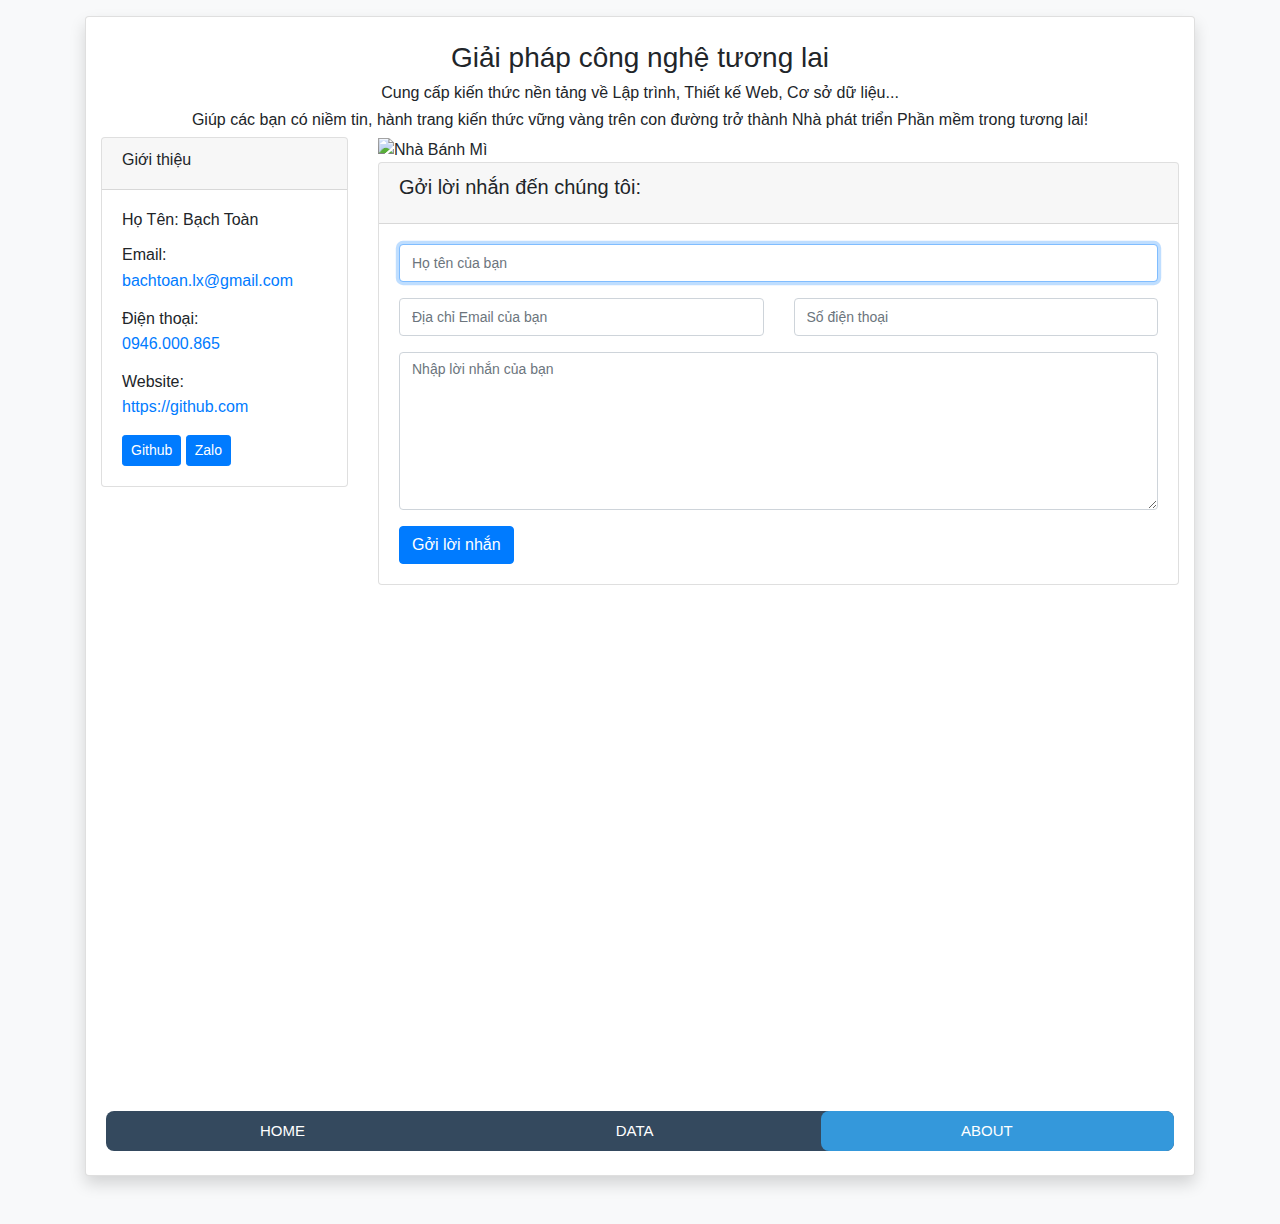
==== commit 68e467a7: "Update about.html" ====
--- a/about.html
+++ b/about.html
@@ -30,7 +30,7 @@
 <body>
 
 <!-- BEGIN: Content-->
-<div class="container mt-3 mb-3">
+<div class="container mt-3 mb-5">
     <!-- Container Bootstrap -->
     <div class="card shadow">
         <!-- Thẻ card để bao bọc nội dung -->
@@ -161,6 +161,5 @@
         </div>
     </div>
 </div>
-
 </body>
 </html>
